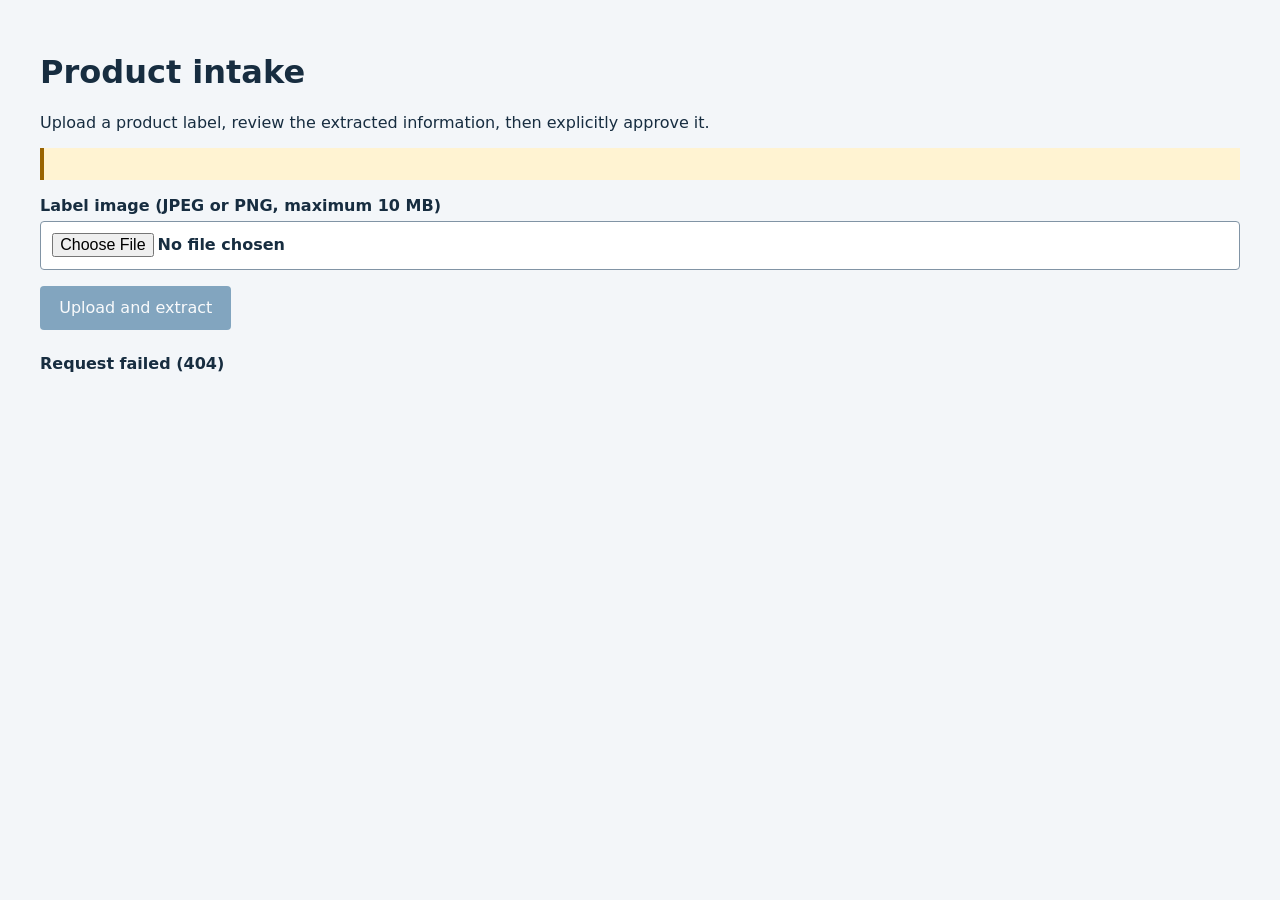
==== OCRIntake.Web/wwwroot/index.html @ c409a074 "Implement .NET product intake and inspector approval demo Co-authored-by: dbruun <41097489+dbruun@us" ====
<!doctype html>
<html lang="en">
<head>
  <meta charset="utf-8">
  <meta name="viewport" content="width=device-width, initial-scale=1">
  <title>Product intake · Inspector review</title>
  <link rel="stylesheet" href="styles.css">
  <script src="app.js" defer></script>
</head>
<body>
  <main>
    <h1>Product intake</h1>
    <p>Upload a product label, review the extracted information, then explicitly approve it.</p>
    <p id="mode" class="notice"></p>
    <form id="upload">
      <label>Label image (JPEG or PNG, maximum 10 MB)<input id="file" type="file" accept="image/jpeg,image/png" required></label>
      <button id="extract" disabled>Upload and extract</button>
    </form>
    <p id="status" role="status" aria-live="polite"></p>
    <section id="review" hidden>
      <h2>Inspector verification</h2>
      <p>Compare every value with the image. Confidence is an AI estimate, not proof of accuracy. Blank values mean not detected.</p>
      <div class="columns">
        <div><img id="preview" alt="Uploaded product label"></div>
        <form id="reviewForm">
          <div id="fields"></div>
          <fieldset>
            <legend>Compliance context</legend>
            <label>Product category<select id="category"><option>Other</option><option>Food</option></select></label>
            <label>State / jurisdiction<input id="state" maxlength="100" placeholder="Match the configured rule jurisdiction"></label>
            <label class="check"><input id="coaRequired" type="checkbox"> Inspector has determined a COA is required</label>
            <label class="check"><input id="coaProvided" type="checkbox"> COA has been provided</label>
          </fieldset>
          <button id="saveReview">Save corrections and re-screen</button>
        </form>
      </div>
      <h2>Advisory compliance screening</h2>
      <div id="screening"></div>
      <form id="approval">
        <label>Inspector name (self-attested for this demo)<input id="inspector" required maxlength="200"></label>
        <label class="check"><input id="approveCheck" type="checkbox" required> I verified the label information and reviewed the potential issues. I explicitly approve saving this revision.</label>
        <button id="approveButton" disabled>Approve and save</button>
      </form>
      <button id="download" hidden>Download approved record</button>
    </section>
  </main>
</body>
</html>
---- OCRIntake.Web/wwwroot/styles.css ----
:root { font-family: system-ui, sans-serif; color: #172d40; background: #f3f6f9; }
body { margin: 0; }
main { max-width: 1200px; margin: auto; padding: 2rem; }
section, form { margin-bottom: 1.5rem; }
label { display: block; margin: 1rem 0; font-weight: 600; }
input:not([type=checkbox]), textarea, select { display: block; box-sizing: border-box; width: 100%; padding: .7rem; margin-top: .4rem; border: 1px solid #8194a5; border-radius: 4px; font: inherit; background: white; }
textarea { min-height: 65px; resize: vertical; }
small { display: block; margin-top: .4rem; font-weight: normal; overflow-wrap: anywhere; }
button { background: #145787; color: white; border: 0; padding: .8rem 1.2rem; border-radius: 4px; cursor: pointer; font: inherit; }
button:disabled { opacity: .5; cursor: not-allowed; }
.columns { display: grid; grid-template-columns: 1fr 1fr; gap: 2rem; }
img { max-width: 100%; max-height: 80vh; object-fit: contain; position: sticky; top: 1rem; }
.notice { background: #fff3d2; border-left: 4px solid #996300; padding: 1rem; }
.check { font-weight: normal; }
fieldset { border: 1px solid #8194a5; }
#status { font-weight: 600; }
@media (max-width: 700px) { .columns { grid-template-columns: 1fr; } main { padding: 1rem; } img { position: static; } }
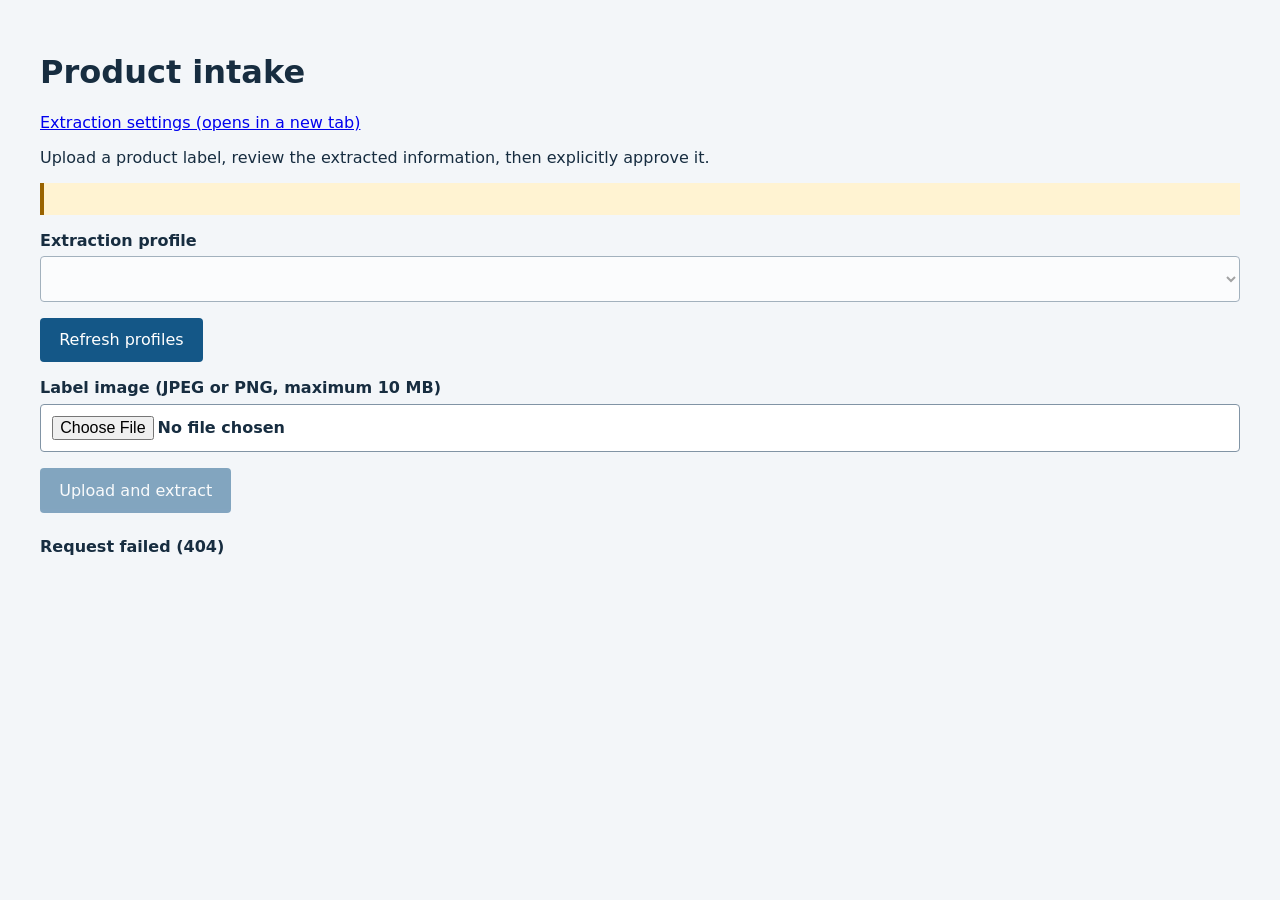
==== commit d97885e8: "Add reusable versioned extraction profiles and settings UI Co-authored-by: dbruun <41097489+dbruun@u" ====
--- a/OCRIntake.Web/wwwroot/index.html
+++ b/OCRIntake.Web/wwwroot/index.html
@@ -10,15 +10,19 @@
 <body>
   <main>
     <h1>Product intake</h1>
+    <nav><a href="settings.html" target="_blank" rel="noopener">Extraction settings (opens in a new tab)</a></nav>
     <p>Upload a product label, review the extracted information, then explicitly approve it.</p>
     <p id="mode" class="notice"></p>
     <form id="upload">
+      <label>Extraction profile<select id="profile" required disabled></select></label>
+      <button id="refreshProfiles" type="button">Refresh profiles</button>
       <label>Label image (JPEG or PNG, maximum 10 MB)<input id="file" type="file" accept="image/jpeg,image/png" required></label>
       <button id="extract" disabled>Upload and extract</button>
     </form>
     <p id="status" role="status" aria-live="polite"></p>
     <section id="review" hidden>
       <h2>Inspector verification</h2>
+      <p id="intakeProfile"></p>
       <p>Compare every value with the image. Confidence is an AI estimate, not proof of accuracy. Blank values mean not detected.</p>
       <div class="columns">
         <div><img id="preview" alt="Uploaded product label"></div>
--- a/OCRIntake.Web/wwwroot/styles.css
+++ b/OCRIntake.Web/wwwroot/styles.css
@@ -13,5 +13,7 @@
 .notice { background: #fff3d2; border-left: 4px solid #996300; padding: 1rem; }
 .check { font-weight: normal; }
 fieldset { border: 1px solid #8194a5; }
+.profile-field { margin: 1rem 0; background: white; }
+nav { margin-bottom: 1rem; }
 #status { font-weight: 600; }
 @media (max-width: 700px) { .columns { grid-template-columns: 1fr; } main { padding: 1rem; } img { position: static; } }
